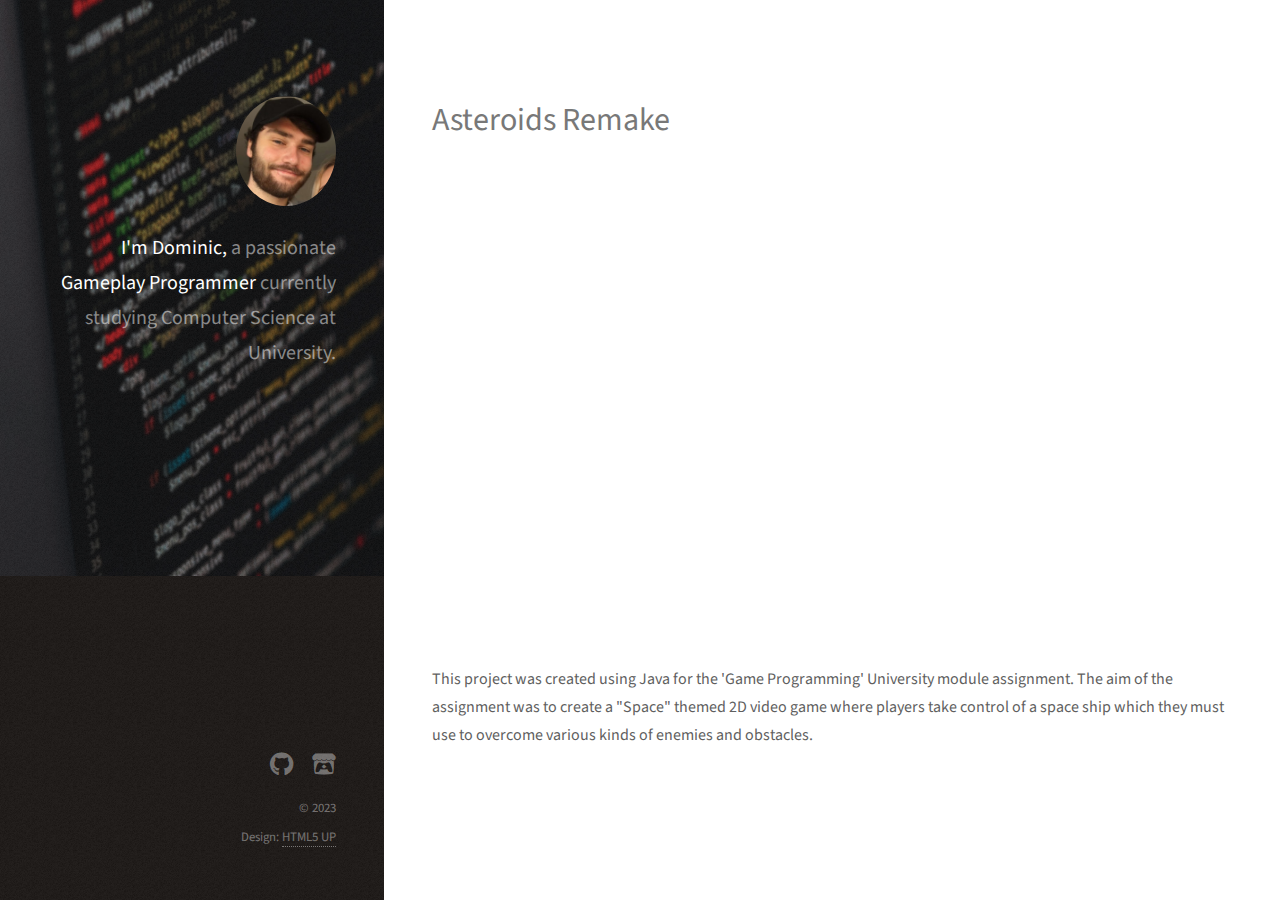
==== asteroids.html @ 87838f8a "Uploaded website to repo" ====
<!DOCTYPE HTML>
<!--
	Strata by HTML5 UP
	html5up.net | @ajlkn
	Free for personal and commercial use under the CCA 3.0 license (html5up.net/license)
-->
<html>
	<head>
		<title>Dominic Farrow Portfolio</title>
		<meta charset="utf-8" />
		<meta name="viewport" content="width=device-width, initial-scale=1, user-scalable=no" />
		<link rel="stylesheet" href="assets/css/main.css" />
	</head>
	<body class="is-preload">

		<!-- Header -->
			<header id="header">
				<div class="inner">
					<a href="index.html" class="image avatar"><img src="images/avatar.jpg" alt="" /></a>
					<h1><strong>I'm Dominic,</strong> a passionate <strong>Gameplay Programmer</strong>
					currently studying Computer Science at University.
				    </h1>
				</div>
			</header>

		<!-- Main -->
			<div id="main">

				<!-- One -->
					<section id="one">
						<header class="major">
							<h2>Asteroids Remake</h2>
						</header>
                        <iframe width="854" height="480" src="https://www.youtube.com/embed/8bOMdxIpTtk" title="Asteroids Demo Video" frameborder="0" allow="accelerometer; autoplay; clipboard-write; encrypted-media; gyroscope; picture-in-picture; web-share" allowfullscreen></iframe>
						<p> This project was created using Java for the 'Game Programming' University module assignment. The aim of the assignment was to create a "Space" themed 2D video game
                            where players take control of a space ship which they must use to overcome various kinds of enemies and obstacles.
                        </p>
					</section>
			</div>

		<!-- Footer -->
			<footer id="footer">
				<div class="inner">
					<ul class="icons">
						<li><a href="https://github.com/DomGameDev?tab=repositories" target="_blank" class="icon brands fa-github"><span class="label">Github</span></a></li>
						<li><a href="https://domthedev.itch.io/" target="_blank" class="icon brands fa-itch-io"><span class="label">Itch.io</span></a></li>
					</ul>
					<ul class="copyright">
						<li>&copy; 2023</li><li>Design: <a href="http://html5up.net">HTML5 UP</a></li>
					</ul>
				</div>
			</footer>

		<!-- Scripts -->
			<script src="assets/js/jquery.min.js"></script>
			<script src="assets/js/jquery.poptrox.min.js"></script>
			<script src="assets/js/browser.min.js"></script>
			<script src="assets/js/breakpoints.min.js"></script>
			<script src="assets/js/util.js"></script>
			<script src="assets/js/main.js"></script>

	</body>
</html>
---- assets/css/main.css ----
@import url("fontawesome-all.min.css");
@import url("https://fonts.googleapis.com/css?family=Source+Sans+Pro:400,400italic");

/*
	Strata by HTML5 UP
	html5up.net | @ajlkn
	Free for personal and commercial use under the CCA 3.0 license (html5up.net/license)
*/

html, body, div, span, applet, object,
iframe, h1, h2, h3, h4, h5, h6, p, blockquote,
pre, a, abbr, acronym, address, big, cite,
code, del, dfn, em, img, ins, kbd, q, s, samp,
small, strike, strong, sub, sup, tt, var, b,
u, i, center, dl, dt, dd, ol, ul, li, fieldset,
form, label, legend, table, caption, tbody,
tfoot, thead, tr, th, td, article, aside,
canvas, details, embed, figure, figcaption,
footer, header, hgroup, menu, nav, output, ruby,
section, summary, time, mark, audio, video {
	margin: 0;
	padding: 0;
	border: 0;
	font-size: 100%;
	font: inherit;
	vertical-align: baseline;}

article, aside, details, figcaption, figure,
footer, header, hgroup, menu, nav, section {
	display: block;}

body {
	line-height: 1;
}

ol, ul {
	list-style: none;
}

blockquote, q {
	quotes: none;
}

	blockquote:before, blockquote:after, q:before, q:after {
		content: '';
		content: none;
	}

table {
	border-collapse: collapse;
	border-spacing: 0;
}

body {
	-webkit-text-size-adjust: none;
}

mark {
	background-color: transparent;
	color: inherit;
}

input::-moz-focus-inner {
	border: 0;
	padding: 0;
}

input, select, textarea {
	-moz-appearance: none;
	-webkit-appearance: none;
	-ms-appearance: none;
	appearance: none;
}

/* Basic */

	html {
		box-sizing: border-box;
	}

	*, *:before, *:after {
		box-sizing: inherit;
	}

	body {
		background: #fff;
	}

		body.is-preload *, body.is-preload *:before, body.is-preload *:after {
			-moz-animation: none !important;
			-webkit-animation: none !important;
			-ms-animation: none !important;
			animation: none !important;
			-moz-transition: none !important;
			-webkit-transition: none !important;
			-ms-transition: none !important;
			transition: none !important;
		}

	body, input, select, textarea {
		color: #5f5f5f;
		font-family: "Source Sans Pro", Helvetica, sans-serif;
		font-size: 16pt;
		font-weight: 400;
		line-height: 1.75em;
	}

	a {
		-moz-transition: color 0.2s ease-in-out, border-color 0.2s ease-in-out;
		-webkit-transition: color 0.2s ease-in-out, border-color 0.2s ease-in-out;
		-ms-transition: color 0.2s ease-in-out, border-color 0.2s ease-in-out;
		transition: color 0.2s ease-in-out, border-color 0.2s ease-in-out;
		border-bottom: dotted 1px;
		color: #49bf9d;
		text-decoration: none;
	}

		a:hover {
			border-bottom-color: transparent;
			color: #49bf9d !important;
			text-decoration: none;
		}

	strong, b {
		color: #787878;
		font-weight: 400;
	}

	em, i {
		font-style: italic;
	}

	p {
		margin: 0 0 2em 0;
	}

	h1, h2, h3, h4, h5, h6 {
		color: #787878;
		font-weight: 400;
		line-height: 1em;
		margin: 0 0 1em 0;
	}

		h1 a, h2 a, h3 a, h4 a, h5 a, h6 a {
			color: inherit;
			text-decoration: none;
		}

	h1 {
		font-size: 2em;
		line-height: 1.5em;
	}

	h2 {
		font-size: 1.5em;
		line-height: 1.5em;
	}

	h3 {
		font-size: 1.25em;
		line-height: 1.5em;
	}

	h4 {
		font-size: 1.1em;
		line-height: 1.5em;
	}

	h5 {
		font-size: 0.9em;
		line-height: 1.5em;
	}

	h6 {
		font-size: 0.7em;
		line-height: 1.5em;
	}

	sub {
		font-size: 0.8em;
		position: relative;
		top: 0.5em;
	}

	sup {
		font-size: 0.8em;
		position: relative;
		top: -0.5em;
	}

	hr {
		border: 0;
		border-bottom: solid 2px #efefef;
		margin: 2em 0;
	}

		hr.major {
			margin: 3em 0;
		}

	blockquote {
		border-left: solid 6px #efefef;
		font-style: italic;
		margin: 0 0 2em 0;
		padding: 0.5em 0 0.5em 1.5em;
	}

	code {
		background: #f7f7f7;
		border-radius: 0.35em;
		border: solid 2px #efefef;
		font-family: "Courier New", monospace;
		font-size: 0.9em;
		margin: 0 0.25em;
		padding: 0.25em 0.65em;
	}

	pre {
		-webkit-overflow-scrolling: touch;
		font-family: "Courier New", monospace;
		font-size: 0.9em;
		margin: 0 0 2em 0;
	}

		pre code {
			display: block;
			line-height: 1.75em;
			padding: 1em 1.5em;
			overflow-x: auto;
		}

	.align-left {
		text-align: left;
	}

	.align-center {
		text-align: center;
	}

	.align-right {
		text-align: right;
	}

/* Container */

	.container {
		margin: 0 auto;
		max-width: calc(100% - 4em);
		width: 100%;
	}

		.container.xsmall {
			width: 25%;
		}

		.container.small {
			width: 50%;
		}

		.container.medium {
			width: 75%;
		}

		.container.large {
			width: 125%;
		}

		.container.xlarge {
			width: 150%;
		}

		.container.max {
			width: 100%;
		}

		@media screen and (max-width: 980px) {

			.container {
				width: 100% !important;
				max-width: 100% !important;
			}

		}

		@media screen and (max-width: 480px) {

			.container {
				max-width: calc(100% - 3em);
			}

		}

/* Row */

	.row {
		display: flex;
		flex-wrap: wrap;
		box-sizing: border-box;
		align-items: stretch;
	}

		.row > * {
			box-sizing: border-box;
		}

		.row.gtr-uniform > * > :last-child {
			margin-bottom: 0;
		}

		.row.aln-left {
			justify-content: flex-start;
		}

		.row.aln-center {
			justify-content: center;
		}

		.row.aln-right {
			justify-content: flex-end;
		}

		.row.aln-top {
			align-items: flex-start;
		}

		.row.aln-middle {
			align-items: center;
		}

		.row.aln-bottom {
			align-items: flex-end;
		}

		.row > .imp {
			order: -1;
		}

		.row > .col-1 {
			width: 8.33333%;
		}

		.row > .off-1 {
			margin-left: 8.33333%;
		}

		.row > .col-2 {
			width: 16.66667%;
		}

		.row > .off-2 {
			margin-left: 16.66667%;
		}

		.row > .col-3 {
			width: 25%;
		}

		.row > .off-3 {
			margin-left: 25%;
		}

		.row > .col-4 {
			width: 33.33333%;
		}

		.row > .off-4 {
			margin-left: 33.33333%;
		}

		.row > .col-5 {
			width: 41.66667%;
		}

		.row > .off-5 {
			margin-left: 41.66667%;
		}

		.row > .col-6 {
			width: 50%;
		}

		.row > .off-6 {
			margin-left: 50%;
		}

		.row > .col-7 {
			width: 58.33333%;
		}

		.row > .off-7 {
			margin-left: 58.33333%;
		}

		.row > .col-8 {
			width: 66.66667%;
		}

		.row > .off-8 {
			margin-left: 66.66667%;
		}

		.row > .col-9 {
			width: 75%;
		}

		.row > .off-9 {
			margin-left: 75%;
		}

		.row > .col-10 {
			width: 83.33333%;
		}

		.row > .off-10 {
			margin-left: 83.33333%;
		}

		.row > .col-11 {
			width: 91.66667%;
		}

		.row > .off-11 {
			margin-left: 91.66667%;
		}

		.row > .col-12 {
			width: 100%;
		}

		.row > .off-12 {
			margin-left: 100%;
		}

		.row.gtr-0 {
			margin-top: 0;
			margin-left: 0em;
		}

			.row.gtr-0 > * {
				padding: 0 0 0 0em;
			}

			.row.gtr-0.gtr-uniform {
				margin-top: 0em;
			}

				.row.gtr-0.gtr-uniform > * {
					padding-top: 0em;
				}

		.row.gtr-25 {
			margin-top: 0;
			margin-left: -0.625em;
		}

			.row.gtr-25 > * {
				padding: 0 0 0 0.625em;
			}

			.row.gtr-25.gtr-uniform {
				margin-top: -0.625em;
			}

				.row.gtr-25.gtr-uniform > * {
					padding-top: 0.625em;
				}

		.row.gtr-50 {
			margin-top: 0;
			margin-left: -1.25em;
		}

			.row.gtr-50 > * {
				padding: 0 0 0 1.25em;
			}

			.row.gtr-50.gtr-uniform {
				margin-top: -1.25em;
			}

				.row.gtr-50.gtr-uniform > * {
					padding-top: 1.25em;
				}

		.row {
			margin-top: 0;
			margin-left: -2.5em;
		}

			.row > * {
				padding: 0 0 0 2.5em;
			}

			.row.gtr-uniform {
				margin-top: -2.5em;
			}

				.row.gtr-uniform > * {
					padding-top: 2.5em;
				}

		.row.gtr-150 {
			margin-top: 0;
			margin-left: -3.75em;
		}

			.row.gtr-150 > * {
				padding: 0 0 0 3.75em;
			}

			.row.gtr-150.gtr-uniform {
				margin-top: -3.75em;
			}

				.row.gtr-150.gtr-uniform > * {
					padding-top: 3.75em;
				}

		.row.gtr-200 {
			margin-top: 0;
			margin-left: -5em;
		}

			.row.gtr-200 > * {
				padding: 0 0 0 5em;
			}

			.row.gtr-200.gtr-uniform {
				margin-top: -5em;
			}

				.row.gtr-200.gtr-uniform > * {
					padding-top: 5em;
				}

		@media screen and (max-width: 1800px) {

			.row {
				display: flex;
				flex-wrap: wrap;
				box-sizing: border-box;
				align-items: stretch;
			}

				.row > * {
					box-sizing: border-box;
				}

				.row.gtr-uniform > * > :last-child {
					margin-bottom: 0;
				}

				.row.aln-left {
					justify-content: flex-start;
				}

				.row.aln-center {
					justify-content: center;
				}

				.row.aln-right {
					justify-content: flex-end;
				}

				.row.aln-top {
					align-items: flex-start;
				}

				.row.aln-middle {
					align-items: center;
				}

				.row.aln-bottom {
					align-items: flex-end;
				}

				.row > .imp-xlarge {
					order: -1;
				}

				.row > .col-1-xlarge {
					width: 8.33333%;
				}

				.row > .off-1-xlarge {
					margin-left: 8.33333%;
				}

				.row > .col-2-xlarge {
					width: 16.66667%;
				}

				.row > .off-2-xlarge {
					margin-left: 16.66667%;
				}

				.row > .col-3-xlarge {
					width: 25%;
				}

				.row > .off-3-xlarge {
					margin-left: 25%;
				}

				.row > .col-4-xlarge {
					width: 33.33333%;
				}

				.row > .off-4-xlarge {
					margin-left: 33.33333%;
				}

				.row > .col-5-xlarge {
					width: 41.66667%;
				}

				.row > .off-5-xlarge {
					margin-left: 41.66667%;
				}

				.row > .col-6-xlarge {
					width: 50%;
				}

				.row > .off-6-xlarge {
					margin-left: 50%;
				}

				.row > .col-7-xlarge {
					width: 58.33333%;
				}

				.row > .off-7-xlarge {
					margin-left: 58.33333%;
				}

				.row > .col-8-xlarge {
					width: 66.66667%;
				}

				.row > .off-8-xlarge {
					margin-left: 66.66667%;
				}

				.row > .col-9-xlarge {
					width: 75%;
				}

				.row > .off-9-xlarge {
					margin-left: 75%;
				}

				.row > .col-10-xlarge {
					width: 83.33333%;
				}

				.row > .off-10-xlarge {
					margin-left: 83.33333%;
				}

				.row > .col-11-xlarge {
					width: 91.66667%;
				}

				.row > .off-11-xlarge {
					margin-left: 91.66667%;
				}

				.row > .col-12-xlarge {
					width: 100%;
				}

				.row > .off-12-xlarge {
					margin-left: 100%;
				}

				.row.gtr-0 {
					margin-top: 0;
					margin-left: 0em;
				}

					.row.gtr-0 > * {
						padding: 0 0 0 0em;
					}

					.row.gtr-0.gtr-uniform {
						margin-top: 0em;
					}

						.row.gtr-0.gtr-uniform > * {
							padding-top: 0em;
						}

				.row.gtr-25 {
					margin-top: 0;
					margin-left: -0.625em;
				}

					.row.gtr-25 > * {
						padding: 0 0 0 0.625em;
					}

					.row.gtr-25.gtr-uniform {
						margin-top: -0.625em;
					}

						.row.gtr-25.gtr-uniform > * {
							padding-top: 0.625em;
						}

				.row.gtr-50 {
					margin-top: 0;
					margin-left: -1.25em;
				}

					.row.gtr-50 > * {
						padding: 0 0 0 1.25em;
					}

					.row.gtr-50.gtr-uniform {
						margin-top: -1.25em;
					}

						.row.gtr-50.gtr-uniform > * {
							padding-top: 1.25em;
						}

				.row {
					margin-top: 0;
					margin-left: -2.5em;
				}

					.row > * {
						padding: 0 0 0 2.5em;
					}

					.row.gtr-uniform {
						margin-top: -2.5em;
					}

						.row.gtr-uniform > * {
							padding-top: 2.5em;
						}

				.row.gtr-150 {
					margin-top: 0;
					margin-left: -3.75em;
				}

					.row.gtr-150 > * {
						padding: 0 0 0 3.75em;
					}

					.row.gtr-150.gtr-uniform {
						margin-top: -3.75em;
					}

						.row.gtr-150.gtr-uniform > * {
							padding-top: 3.75em;
						}

				.row.gtr-200 {
					margin-top: 0;
					margin-left: -5em;
				}

					.row.gtr-200 > * {
						padding: 0 0 0 5em;
					}

					.row.gtr-200.gtr-uniform {
						margin-top: -5em;
					}

						.row.gtr-200.gtr-uniform > * {
							padding-top: 5em;
						}

		}

		@media screen and (max-width: 1280px) {

			.row {
				display: flex;
				flex-wrap: wrap;
				box-sizing: border-box;
				align-items: stretch;
			}

				.row > * {
					box-sizing: border-box;
				}

				.row.gtr-uniform > * > :last-child {
					margin-bottom: 0;
				}

				.row.aln-left {
					justify-content: flex-start;
				}

				.row.aln-center {
					justify-content: center;
				}

				.row.aln-right {
					justify-content: flex-end;
				}

				.row.aln-top {
					align-items: flex-start;
				}

				.row.aln-middle {
					align-items: center;
				}

				.row.aln-bottom {
					align-items: flex-end;
				}

				.row > .imp-large {
					order: -1;
				}

				.row > .col-1-large {
					width: 8.33333%;
				}

				.row > .off-1-large {
					margin-left: 8.33333%;
				}

				.row > .col-2-large {
					width: 16.66667%;
				}

				.row > .off-2-large {
					margin-left: 16.66667%;
				}

				.row > .col-3-large {
					width: 25%;
				}

				.row > .off-3-large {
					margin-left: 25%;
				}

				.row > .col-4-large {
					width: 33.33333%;
				}

				.row > .off-4-large {
					margin-left: 33.33333%;
				}

				.row > .col-5-large {
					width: 41.66667%;
				}

				.row > .off-5-large {
					margin-left: 41.66667%;
				}

				.row > .col-6-large {
					width: 50%;
				}

				.row > .off-6-large {
					margin-left: 50%;
				}

				.row > .col-7-large {
					width: 58.33333%;
				}

				.row > .off-7-large {
					margin-left: 58.33333%;
				}

				.row > .col-8-large {
					width: 66.66667%;
				}

				.row > .off-8-large {
					margin-left: 66.66667%;
				}

				.row > .col-9-large {
					width: 75%;
				}

				.row > .off-9-large {
					margin-left: 75%;
				}

				.row > .col-10-large {
					width: 83.33333%;
				}

				.row > .off-10-large {
					margin-left: 83.33333%;
				}

				.row > .col-11-large {
					width: 91.66667%;
				}

				.row > .off-11-large {
					margin-left: 91.66667%;
				}

				.row > .col-12-large {
					width: 100%;
				}

				.row > .off-12-large {
					margin-left: 100%;
				}

				.row.gtr-0 {
					margin-top: 0;
					margin-left: 0em;
				}

					.row.gtr-0 > * {
						padding: 0 0 0 0em;
					}

					.row.gtr-0.gtr-uniform {
						margin-top: 0em;
					}

						.row.gtr-0.gtr-uniform > * {
							padding-top: 0em;
						}

				.row.gtr-25 {
					margin-top: 0;
					margin-left: -0.5em;
				}

					.row.gtr-25 > * {
						padding: 0 0 0 0.5em;
					}

					.row.gtr-25.gtr-uniform {
						margin-top: -0.5em;
					}

						.row.gtr-25.gtr-uniform > * {
							padding-top: 0.5em;
						}

				.row.gtr-50 {
					margin-top: 0;
					margin-left: -1em;
				}

					.row.gtr-50 > * {
						padding: 0 0 0 1em;
					}

					.row.gtr-50.gtr-uniform {
						margin-top: -1em;
					}

						.row.gtr-50.gtr-uniform > * {
							padding-top: 1em;
						}

				.row {
					margin-top: 0;
					margin-left: -2em;
				}

					.row > * {
						padding: 0 0 0 2em;
					}

					.row.gtr-uniform {
						margin-top: -2em;
					}

						.row.gtr-uniform > * {
							padding-top: 2em;
						}

				.row.gtr-150 {
					margin-top: 0;
					margin-left: -3em;
				}

					.row.gtr-150 > * {
						padding: 0 0 0 3em;
					}

					.row.gtr-150.gtr-uniform {
						margin-top: -3em;
					}

						.row.gtr-150.gtr-uniform > * {
							padding-top: 3em;
						}

				.row.gtr-200 {
					margin-top: 0;
					margin-left: -4em;
				}

					.row.gtr-200 > * {
						padding: 0 0 0 4em;
					}

					.row.gtr-200.gtr-uniform {
						margin-top: -4em;
					}

						.row.gtr-200.gtr-uniform > * {
							padding-top: 4em;
						}

		}

		@media screen and (max-width: 980px) {

			.row {
				display: flex;
				flex-wrap: wrap;
				box-sizing: border-box;
				align-items: stretch;
			}

				.row > * {
					box-sizing: border-box;
				}

				.row.gtr-uniform > * > :last-child {
					margin-bottom: 0;
				}

				.row.aln-left {
					justify-content: flex-start;
				}

				.row.aln-center {
					justify-content: center;
				}

				.row.aln-right {
					justify-content: flex-end;
				}

				.row.aln-top {
					align-items: flex-start;
				}

				.row.aln-middle {
					align-items: center;
				}

				.row.aln-bottom {
					align-items: flex-end;
				}

				.row > .imp-medium {
					order: -1;
				}

				.row > .col-1-medium {
					width: 8.33333%;
				}

				.row > .off-1-medium {
					margin-left: 8.33333%;
				}

				.row > .col-2-medium {
					width: 16.66667%;
				}

				.row > .off-2-medium {
					margin-left: 16.66667%;
				}

				.row > .col-3-medium {
					width: 25%;
				}

				.row > .off-3-medium {
					margin-left: 25%;
				}

				.row > .col-4-medium {
					width: 33.33333%;
				}

				.row > .off-4-medium {
					margin-left: 33.33333%;
				}

				.row > .col-5-medium {
					width: 41.66667%;
				}

				.row > .off-5-medium {
					margin-left: 41.66667%;
				}

				.row > .col-6-medium {
					width: 50%;
				}

				.row > .off-6-medium {
					margin-left: 50%;
				}

				.row > .col-7-medium {
					width: 58.33333%;
				}

				.row > .off-7-medium {
					margin-left: 58.33333%;
				}

				.row > .col-8-medium {
					width: 66.66667%;
				}

				.row > .off-8-medium {
					margin-left: 66.66667%;
				}

				.row > .col-9-medium {
					width: 75%;
				}

				.row > .off-9-medium {
					margin-left: 75%;
				}

				.row > .col-10-medium {
					width: 83.33333%;
				}

				.row > .off-10-medium {
					margin-left: 83.33333%;
				}

				.row > .col-11-medium {
					width: 91.66667%;
				}

				.row > .off-11-medium {
					margin-left: 91.66667%;
				}

				.row > .col-12-medium {
					width: 100%;
				}

				.row > .off-12-medium {
					margin-left: 100%;
				}

				.row.gtr-0 {
					margin-top: 0;
					margin-left: 0em;
				}

					.row.gtr-0 > * {
						padding: 0 0 0 0em;
					}

					.row.gtr-0.gtr-uniform {
						margin-top: 0em;
					}

						.row.gtr-0.gtr-uniform > * {
							padding-top: 0em;
						}

				.row.gtr-25 {
					margin-top: 0;
					margin-left: -0.5em;
				}

					.row.gtr-25 > * {
						padding: 0 0 0 0.5em;
					}

					.row.gtr-25.gtr-uniform {
						margin-top: -0.5em;
					}

						.row.gtr-25.gtr-uniform > * {
							padding-top: 0.5em;
						}

				.row.gtr-50 {
					margin-top: 0;
					margin-left: -1em;
				}

					.row.gtr-50 > * {
						padding: 0 0 0 1em;
					}

					.row.gtr-50.gtr-uniform {
						margin-top: -1em;
					}

						.row.gtr-50.gtr-uniform > * {
							padding-top: 1em;
						}

				.row {
					margin-top: 0;
					margin-left: -2em;
				}

					.row > * {
						padding: 0 0 0 2em;
					}

					.row.gtr-uniform {
						margin-top: -2em;
					}

						.row.gtr-uniform > * {
							padding-top: 2em;
						}

				.row.gtr-150 {
					margin-top: 0;
					margin-left: -3em;
				}

					.row.gtr-150 > * {
						padding: 0 0 0 3em;
					}

					.row.gtr-150.gtr-uniform {
						margin-top: -3em;
					}

						.row.gtr-150.gtr-uniform > * {
							padding-top: 3em;
						}

				.row.gtr-200 {
					margin-top: 0;
					margin-left: -4em;
				}

					.row.gtr-200 > * {
						padding: 0 0 0 4em;
					}

					.row.gtr-200.gtr-uniform {
						margin-top: -4em;
					}

						.row.gtr-200.gtr-uniform > * {
							padding-top: 4em;
						}

		}

		@media screen and (max-width: 736px) {

			.row {
				display: flex;
				flex-wrap: wrap;
				box-sizing: border-box;
				align-items: stretch;
			}

				.row > * {
					box-sizing: border-box;
				}

				.row.gtr-uniform > * > :last-child {
					margin-bottom: 0;
				}

				.row.aln-left {
					justify-content: flex-start;
				}

				.row.aln-center {
					justify-content: center;
				}

				.row.aln-right {
					justify-content: flex-end;
				}

				.row.aln-top {
					align-items: flex-start;
				}

				.row.aln-middle {
					align-items: center;
				}

				.row.aln-bottom {
					align-items: flex-end;
				}

				.row > .imp-small {
					order: -1;
				}

				.row > .col-1-small {
					width: 8.33333%;
				}

				.row > .off-1-small {
					margin-left: 8.33333%;
				}

				.row > .col-2-small {
					width: 16.66667%;
				}

				.row > .off-2-small {
					margin-left: 16.66667%;
				}

				.row > .col-3-small {
					width: 25%;
				}

				.row > .off-3-small {
					margin-left: 25%;
				}

				.row > .col-4-small {
					width: 33.33333%;
				}

				.row > .off-4-small {
					margin-left: 33.33333%;
				}

				.row > .col-5-small {
					width: 41.66667%;
				}

				.row > .off-5-small {
					margin-left: 41.66667%;
				}

				.row > .col-6-small {
					width: 50%;
				}

				.row > .off-6-small {
					margin-left: 50%;
				}

				.row > .col-7-small {
					width: 58.33333%;
				}

				.row > .off-7-small {
					margin-left: 58.33333%;
				}

				.row > .col-8-small {
					width: 66.66667%;
				}

				.row > .off-8-small {
					margin-left: 66.66667%;
				}

				.row > .col-9-small {
					width: 75%;
				}

				.row > .off-9-small {
					margin-left: 75%;
				}

				.row > .col-10-small {
					width: 83.33333%;
				}

				.row > .off-10-small {
					margin-left: 83.33333%;
				}

				.row > .col-11-small {
					width: 91.66667%;
				}

				.row > .off-11-small {
					margin-left: 91.66667%;
				}

				.row > .col-12-small {
					width: 100%;
				}

				.row > .off-12-small {
					margin-left: 100%;
				}

				.row.gtr-0 {
					margin-top: 0;
					margin-left: 0em;
				}

					.row.gtr-0 > * {
						padding: 0 0 0 0em;
					}

					.row.gtr-0.gtr-uniform {
						margin-top: 0em;
					}

						.row.gtr-0.gtr-uniform > * {
							padding-top: 0em;
						}

				.row.gtr-25 {
					margin-top: 0;
					margin-left: -0.375em;
				}

					.row.gtr-25 > * {
						padding: 0 0 0 0.375em;
					}

					.row.gtr-25.gtr-uniform {
						margin-top: -0.375em;
					}

						.row.gtr-25.gtr-uniform > * {
							padding-top: 0.375em;
						}

				.row.gtr-50 {
					margin-top: 0;
					margin-left: -0.75em;
				}

					.row.gtr-50 > * {
						padding: 0 0 0 0.75em;
					}

					.row.gtr-50.gtr-uniform {
						margin-top: -0.75em;
					}

						.row.gtr-50.gtr-uniform > * {
							padding-top: 0.75em;
						}

				.row {
					margin-top: 0;
					margin-left: -1.5em;
				}

					.row > * {
						padding: 0 0 0 1.5em;
					}

					.row.gtr-uniform {
						margin-top: -1.5em;
					}

						.row.gtr-uniform > * {
							padding-top: 1.5em;
						}

				.row.gtr-150 {
					margin-top: 0;
					margin-left: -2.25em;
				}

					.row.gtr-150 > * {
						padding: 0 0 0 2.25em;
					}

					.row.gtr-150.gtr-uniform {
						margin-top: -2.25em;
					}

						.row.gtr-150.gtr-uniform > * {
							padding-top: 2.25em;
						}

				.row.gtr-200 {
					margin-top: 0;
					margin-left: -3em;
				}

					.row.gtr-200 > * {
						padding: 0 0 0 3em;
					}

					.row.gtr-200.gtr-uniform {
						margin-top: -3em;
					}

						.row.gtr-200.gtr-uniform > * {
							padding-top: 3em;
						}

		}

		@media screen and (max-width: 480px) {

			.row {
				display: flex;
				flex-wrap: wrap;
				box-sizing: border-box;
				align-items: stretch;
			}

				.row > * {
					box-sizing: border-box;
				}

				.row.gtr-uniform > * > :last-child {
					margin-bottom: 0;
				}

				.row.aln-left {
					justify-content: flex-start;
				}

				.row.aln-center {
					justify-content: center;
				}

				.row.aln-right {
					justify-content: flex-end;
				}

				.row.aln-top {
					align-items: flex-start;
				}

				.row.aln-middle {
					align-items: center;
				}

				.row.aln-bottom {
					align-items: flex-end;
				}

				.row > .imp-xsmall {
					order: -1;
				}

				.row > .col-1-xsmall {
					width: 8.33333%;
				}

				.row > .off-1-xsmall {
					margin-left: 8.33333%;
				}

				.row > .col-2-xsmall {
					width: 16.66667%;
				}

				.row > .off-2-xsmall {
					margin-left: 16.66667%;
				}

				.row > .col-3-xsmall {
					width: 25%;
				}

				.row > .off-3-xsmall {
					margin-left: 25%;
				}

				.row > .col-4-xsmall {
					width: 33.33333%;
				}

				.row > .off-4-xsmall {
					margin-left: 33.33333%;
				}

				.row > .col-5-xsmall {
					width: 41.66667%;
				}

				.row > .off-5-xsmall {
					margin-left: 41.66667%;
				}

				.row > .col-6-xsmall {
					width: 50%;
				}

				.row > .off-6-xsmall {
					margin-left: 50%;
				}

				.row > .col-7-xsmall {
					width: 58.33333%;
				}

				.row > .off-7-xsmall {
					margin-left: 58.33333%;
				}

				.row > .col-8-xsmall {
					width: 66.66667%;
				}

				.row > .off-8-xsmall {
					margin-left: 66.66667%;
				}

				.row > .col-9-xsmall {
					width: 75%;
				}

				.row > .off-9-xsmall {
					margin-left: 75%;
				}

				.row > .col-10-xsmall {
					width: 83.33333%;
				}

				.row > .off-10-xsmall {
					margin-left: 83.33333%;
				}

				.row > .col-11-xsmall {
					width: 91.66667%;
				}

				.row > .off-11-xsmall {
					margin-left: 91.66667%;
				}

				.row > .col-12-xsmall {
					width: 100%;
				}

				.row > .off-12-xsmall {
					margin-left: 100%;
				}

				.row.gtr-0 {
					margin-top: 0;
					margin-left: 0em;
				}

					.row.gtr-0 > * {
						padding: 0 0 0 0em;
					}

					.row.gtr-0.gtr-uniform {
						margin-top: 0em;
					}

						.row.gtr-0.gtr-uniform > * {
							padding-top: 0em;
						}

				.row.gtr-25 {
					margin-top: 0;
					margin-left: -0.375em;
				}

					.row.gtr-25 > * {
						padding: 0 0 0 0.375em;
					}

					.row.gtr-25.gtr-uniform {
						margin-top: -0.375em;
					}

						.row.gtr-25.gtr-uniform > * {
							padding-top: 0.375em;
						}

				.row.gtr-50 {
					margin-top: 0;
					margin-left: -0.75em;
				}

					.row.gtr-50 > * {
						padding: 0 0 0 0.75em;
					}

					.row.gtr-50.gtr-uniform {
						margin-top: -0.75em;
					}

						.row.gtr-50.gtr-uniform > * {
							padding-top: 0.75em;
						}

				.row {
					margin-top: 0;
					margin-left: -1.5em;
				}

					.row > * {
						padding: 0 0 0 1.5em;
					}

					.row.gtr-uniform {
						margin-top: -1.5em;
					}

						.row.gtr-uniform > * {
							padding-top: 1.5em;
						}

				.row.gtr-150 {
					margin-top: 0;
					margin-left: -2.25em;
				}

					.row.gtr-150 > * {
						padding: 0 0 0 2.25em;
					}

					.row.gtr-150.gtr-uniform {
						margin-top: -2.25em;
					}

						.row.gtr-150.gtr-uniform > * {
							padding-top: 2.25em;
						}

				.row.gtr-200 {
					margin-top: 0;
					margin-left: -3em;
				}

					.row.gtr-200 > * {
						padding: 0 0 0 3em;
					}

					.row.gtr-200.gtr-uniform {
						margin-top: -3em;
					}

						.row.gtr-200.gtr-uniform > * {
							padding-top: 3em;
						}

		}

/* Section/Article */

	section.special, article.special {
		text-align: center;
	}

	header p {
		color: #b2b2b2;
		position: relative;
		margin: 0 0 1.5em 0;
	}

	header h2 + p {
		font-size: 1.25em;
		margin-top: -1em;
		line-height: 1.5em;
	}

	header h3 + p {
		font-size: 1.1em;
		margin-top: -0.8em;
		line-height: 1.5em;
	}

	header h4 + p,
	header h5 + p,
	header h6 + p {
		font-size: 0.9em;
		margin-top: -0.6em;
		line-height: 1.5em;
	}

	header.major h2 {
		font-size: 2em;
	}

/* Form */

	form {
		margin: 0 0 2em 0;
	}

	label {
		color: #787878;
		display: block;
		font-size: 0.9em;
		font-weight: 400;
		margin: 0 0 1em 0;
	}

	input[type="text"],
	input[type="password"],
	input[type="email"],
	select,
	textarea {
		-moz-appearance: none;
		-webkit-appearance: none;
		-ms-appearance: none;
		appearance: none;
		background: #f7f7f7;
		border-radius: 0.35em;
		border: solid 2px transparent;
		color: inherit;
		display: block;
		outline: 0;
		padding: 0 0.75em;
		text-decoration: none;
		width: 100%;
	}

		input[type="text"]:invalid,
		input[type="password"]:invalid,
		input[type="email"]:invalid,
		select:invalid,
		textarea:invalid {
			box-shadow: none;
		}

		input[type="text"]:focus,
		input[type="password"]:focus,
		input[type="email"]:focus,
		select:focus,
		textarea:focus {
			border-color: #49bf9d;
		}

	select {
		background-image: url("data:image/svg+xml;charset=utf8,%3Csvg xmlns='http://www.w3.org/2000/svg' width='40' height='40' preserveAspectRatio='none' viewBox='0 0 40 40'%3E%3Cpath d='M9.4,12.3l10.4,10.4l10.4-10.4c0.2-0.2,0.5-0.4,0.9-0.4c0.3,0,0.6,0.1,0.9,0.4l3.3,3.3c0.2,0.2,0.4,0.5,0.4,0.9 c0,0.4-0.1,0.6-0.4,0.9L20.7,31.9c-0.2,0.2-0.5,0.4-0.9,0.4c-0.3,0-0.6-0.1-0.9-0.4L4.3,17.3c-0.2-0.2-0.4-0.5-0.4-0.9 c0-0.4,0.1-0.6,0.4-0.9l3.3-3.3c0.2-0.2,0.5-0.4,0.9-0.4S9.1,12.1,9.4,12.3z' fill='%23dfdfdf' /%3E%3C/svg%3E");
		background-size: 1.25rem;
		background-repeat: no-repeat;
		background-position: calc(100% - 1rem) center;
		height: 2.75em;
		padding-right: 2.75em;
		text-overflow: ellipsis;
	}

		select option {
			color: #787878;
			background: #fff;
		}

		select:focus::-ms-value {
			background-color: transparent;
		}

		select::-ms-expand {
			display: none;
		}

	input[type="text"],
	input[type="password"],
	input[type="email"],
	select {
		height: 2.75em;
	}

	textarea {
		padding: 0.75em;
	}

	input[type="checkbox"],
	input[type="radio"] {
		-moz-appearance: none;
		-webkit-appearance: none;
		-ms-appearance: none;
		appearance: none;
		display: block;
		float: left;
		margin-right: -2em;
		opacity: 0;
		width: 1em;
		z-index: -1;
	}

		input[type="checkbox"] + label,
		input[type="radio"] + label {
			text-decoration: none;
			color: #a2a2a2;
			cursor: pointer;
			display: inline-block;
			font-size: 1em;
			font-weight: 400;
			padding-left: 2.4em;
			padding-right: 0.75em;
			position: relative;
		}

			input[type="checkbox"] + label:before,
			input[type="radio"] + label:before {
				-moz-osx-font-smoothing: grayscale;
				-webkit-font-smoothing: antialiased;
				display: inline-block;
				font-style: normal;
				font-variant: normal;
				text-rendering: auto;
				line-height: 1;
				text-transform: none !important;
				font-family: 'Font Awesome 5 Free';
				font-weight: 900;
			}

			input[type="checkbox"] + label:before,
			input[type="radio"] + label:before {
				background: #f7f7f7;
				border-radius: 0.35em;
				border: solid 2px transparent;
				content: '';
				display: inline-block;
				font-size: 0.8em;
				height: 2.0625em;
				left: 0;
				line-height: 1.85625em;
				position: absolute;
				text-align: center;
				top: 0;
				width: 2.0625em;
			}

		input[type="checkbox"]:checked + label:before,
		input[type="radio"]:checked + label:before {
			background: #787878;
			border-color: #787878;
			color: #fff;
			content: '\f00c';
		}

		input[type="checkbox"]:focus + label:before,
		input[type="radio"]:focus + label:before {
			border-color: #49bf9d;
		}

	input[type="checkbox"] + label:before {
		border-radius: 0.35em;
	}

	input[type="radio"] + label:before {
		border-radius: 100%;
	}

	::-webkit-input-placeholder {
		color: #b2b2b2 !important;
		opacity: 1.0;
	}

	:-moz-placeholder {
		color: #b2b2b2 !important;
		opacity: 1.0;
	}

	::-moz-placeholder {
		color: #b2b2b2 !important;
		opacity: 1.0;
	}

	:-ms-input-placeholder {
		color: #b2b2b2 !important;
		opacity: 1.0;
	}

/* Box */

	.box {
		border-radius: 0.35em;
		border: solid 2px #efefef;
		margin-bottom: 2em;
		padding: 1.5em;
	}

		.box > :last-child,
		.box > :last-child > :last-child,
		.box > :last-child > :last-child > :last-child {
			margin-bottom: 0;
		}

		.box.alt {
			border: 0;
			border-radius: 0;
			padding: 0;
		}

/* Icon */

	.icon {
		text-decoration: none;
		border-bottom: none;
		position: relative;
	}

		.icon:before {
			-moz-osx-font-smoothing: grayscale;
			-webkit-font-smoothing: antialiased;
			display: inline-block;
			font-style: normal;
			font-variant: normal;
			text-rendering: auto;
			line-height: 1;
			text-transform: none !important;
			font-family: 'Font Awesome 5 Free';
			font-weight: 400;
		}

		.icon > .label {
			display: none;
		}

		.icon:before {
			line-height: inherit;
		}

		.icon.solid:before {
			font-weight: 900;
		}

		.icon.brands:before {
			font-family: 'Font Awesome 5 Brands';
		}

/* Image */

	.image {
		border-radius: 0.35em;
		border: 0;
		display: inline-block;
		position: relative;
	}

		.image:before {
			-moz-transition: opacity 0.2s ease-in-out;
			-webkit-transition: opacity 0.2s ease-in-out;
			-ms-transition: opacity 0.2s ease-in-out;
			transition: opacity 0.2s ease-in-out;
			background: url("images/overlay.png");
			border-radius: 0.35em;
			content: '';
			display: block;
			height: 100%;
			left: 0;
			opacity: 0.2;
			position: absolute;
			top: 0;
			width: 100%;
		}

		.image.thumb {
			text-align: center;
		}

			.image.thumb:after {
				-moz-transition: opacity 0.2s ease-in-out;
				-webkit-transition: opacity 0.2s ease-in-out;
				-ms-transition: opacity 0.2s ease-in-out;
				transition: opacity 0.2s ease-in-out;
				border-radius: 0.35em;
				border: solid 3px rgba(255, 255, 255, 0.5);
				color: #fff;
				content: 'View';
				display: inline-block;
				font-size: 0.8em;
				font-weight: 400;
				left: 50%;
				line-height: 2.25em;
				margin: -1.25em 0 0 -3em;
				opacity: 0;
				padding: 0 1.5em;
				position: absolute;
				text-align: center;
				text-decoration: none;
				top: 50%;
				white-space: nowrap;
			}

			.image.thumb:hover:after {
				opacity: 1.0;
			}

			.image.thumb:hover:before {
				background: url("images/overlay.png"), url("images/overlay.png");
				opacity: 1.0;
			}

		.image img {
			border-radius: 0.35em;
			display: block;
		}

		.image.left {
			float: left;
			margin: 0 1.5em 1em 0;
			top: 0.25em;
		}

		.image.right {
			float: right;
			margin: 0 0 1em 1.5em;
			top: 0.25em;
		}

		.image.left, .image.right {
			max-width: 40%;
		}

			.image.left img, .image.right img {
				width: 100%;
			}

		.image.fit {
			display: block;
			margin: 0 0 2em 0;
			width: 100%;
		}

			.image.fit img {
				width: 100%;
			}

		.image.avatar {
			border-radius: 100%;
		}

			.image.avatar:before {
				display: none;
			}

			.image.avatar img {
				border-radius: 100%;
				width: 100%;
			}

/* List */

	ol {
		list-style: decimal;
		margin: 0 0 2em 0;
		padding-left: 1.25em;
	}

		ol li {
			padding-left: 0.25em;
		}

	ul {
		list-style: disc;
		margin: 0 0 2em 0;
		padding-left: 1em;
	}

		ul li {
			padding-left: 0.5em;
		}

		ul.alt {
			list-style: none;
			padding-left: 0;
		}

			ul.alt li {
				border-top: solid 2px #efefef;
				padding: 0.5em 0;
			}

				ul.alt li:first-child {
					border-top: 0;
					padding-top: 0;
				}

	dl {
		margin: 0 0 2em 0;
	}

/* Icons */

	ul.icons {
		cursor: default;
		list-style: none;
		padding-left: 0;
	}

		ul.icons li {
			display: inline-block;
			padding: 0 1em 0 0;
		}

			ul.icons li:last-child {
				padding-right: 0;
			}

			ul.icons li .icon:before {
				font-size: 1.5em;
			}

/* Labeled Icons */

	ul.labeled-icons {
		list-style: none;
		padding: 0;
	}

		ul.labeled-icons li {
			line-height: 1.75em;
			margin: 1.5em 0 0 0;
			padding-left: 2.25em;
			position: relative;
		}

			ul.labeled-icons li:first-child {
				margin-top: 0;
			}

			ul.labeled-icons li a {
				color: inherit;
			}

			ul.labeled-icons li h3 {
				color: #b2b2b2;
				left: 0;
				position: absolute;
				text-align: center;
				top: 0;
				width: 1em;
			}

/* Actions */

	ul.actions {
		display: -moz-flex;
		display: -webkit-flex;
		display: -ms-flex;
		display: flex;
		cursor: default;
		list-style: none;
		margin-left: -1em;
		padding-left: 0;
	}

		ul.actions li {
			padding: 0 0 0 1em;
			vertical-align: middle;
		}

		ul.actions.special {
			-moz-justify-content: center;
			-webkit-justify-content: center;
			-ms-justify-content: center;
			justify-content: center;
			width: 100%;
			margin-left: 0;
		}

			ul.actions.special li:first-child {
				padding-left: 0;
			}

		ul.actions.stacked {
			-moz-flex-direction: column;
			-webkit-flex-direction: column;
			-ms-flex-direction: column;
			flex-direction: column;
			margin-left: 0;
		}

			ul.actions.stacked li {
				padding: 1.3em 0 0 0;
			}

				ul.actions.stacked li:first-child {
					padding-top: 0;
				}

		ul.actions.fit {
			width: calc(100% + 1em);
		}

			ul.actions.fit li {
				-moz-flex-grow: 1;
				-webkit-flex-grow: 1;
				-ms-flex-grow: 1;
				flex-grow: 1;
				-moz-flex-shrink: 1;
				-webkit-flex-shrink: 1;
				-ms-flex-shrink: 1;
				flex-shrink: 1;
				width: 100%;
			}

				ul.actions.fit li > * {
					width: 100%;
				}

			ul.actions.fit.stacked {
				width: 100%;
			}

		@media screen and (max-width: 480px) {

			ul.actions:not(.fixed) {
				-moz-flex-direction: column;
				-webkit-flex-direction: column;
				-ms-flex-direction: column;
				flex-direction: column;
				margin-left: 0;
				width: 100% !important;
			}

				ul.actions:not(.fixed) li {
					-moz-flex-grow: 1;
					-webkit-flex-grow: 1;
					-ms-flex-grow: 1;
					flex-grow: 1;
					-moz-flex-shrink: 1;
					-webkit-flex-shrink: 1;
					-ms-flex-shrink: 1;
					flex-shrink: 1;
					padding: 1em 0 0 0;
					text-align: center;
					width: 100%;
				}

					ul.actions:not(.fixed) li > * {
						width: 100%;
					}

					ul.actions:not(.fixed) li:first-child {
						padding-top: 0;
					}

					ul.actions:not(.fixed) li input[type="submit"],
					ul.actions:not(.fixed) li input[type="reset"],
					ul.actions:not(.fixed) li input[type="button"],
					ul.actions:not(.fixed) li button,
					ul.actions:not(.fixed) li .button {
						width: 100%;
					}

						ul.actions:not(.fixed) li input[type="submit"].icon:before,
						ul.actions:not(.fixed) li input[type="reset"].icon:before,
						ul.actions:not(.fixed) li input[type="button"].icon:before,
						ul.actions:not(.fixed) li button.icon:before,
						ul.actions:not(.fixed) li .button.icon:before {
							margin-left: -0.5em;
						}

		}

/* Table */

	.table-wrapper {
		-webkit-overflow-scrolling: touch;
		overflow-x: auto;
	}

	table {
		margin: 0 0 2em 0;
		width: 100%;
	}

		table tbody tr {
			border: solid 1px #efefef;
			border-left: 0;
			border-right: 0;
		}

			table tbody tr:nth-child(2n + 1) {
				background-color: #f7f7f7;
			}

		table td {
			padding: 0.75em 0.75em;
		}

		table th {
			color: #787878;
			font-size: 0.9em;
			font-weight: 400;
			padding: 0 0.75em 0.75em 0.75em;
			text-align: left;
		}

		table thead {
			border-bottom: solid 2px #efefef;
		}

		table tfoot {
			border-top: solid 2px #efefef;
		}

		table.alt {
			border-collapse: separate;
		}

			table.alt tbody tr td {
				border: solid 2px #efefef;
				border-left-width: 0;
				border-top-width: 0;
			}

				table.alt tbody tr td:first-child {
					border-left-width: 2px;
				}

			table.alt tbody tr:first-child td {
				border-top-width: 2px;
			}

			table.alt thead {
				border-bottom: 0;
			}

			table.alt tfoot {
				border-top: 0;
			}

/* Button */

	input[type="submit"],
	input[type="reset"],
	input[type="button"],
	.button {
		-moz-appearance: none;
		-webkit-appearance: none;
		-ms-appearance: none;
		appearance: none;
		-moz-transition: background-color 0.2s ease-in-out, color 0.2s ease-in-out, border-color 0.2s ease-in-out;
		-webkit-transition: background-color 0.2s ease-in-out, color 0.2s ease-in-out, border-color 0.2s ease-in-out;
		-ms-transition: background-color 0.2s ease-in-out, color 0.2s ease-in-out, border-color 0.2s ease-in-out;
		transition: background-color 0.2s ease-in-out, color 0.2s ease-in-out, border-color 0.2s ease-in-out;
		background-color: transparent;
		border-radius: 0.35em;
		border: solid 3px #efefef;
		color: #787878 !important;
		cursor: pointer;
		display: inline-block;
		font-weight: 400;
		height: 3.15em;
		height: calc(2.75em + 6px);
		line-height: 2.75em;
		min-width: 10em;
		padding: 0 1.5em;
		text-align: center;
		text-decoration: none;
		white-space: nowrap;
	}

		input[type="submit"]:hover,
		input[type="reset"]:hover,
		input[type="button"]:hover,
		.button:hover {
			border-color: #49bf9d;
			color: #49bf9d !important;
		}

		input[type="submit"]:active,
		input[type="reset"]:active,
		input[type="button"]:active,
		.button:active {
			background-color: rgba(73, 191, 157, 0.1);
			border-color: #49bf9d;
			color: #49bf9d !important;
		}

		input[type="submit"].icon,
		input[type="reset"].icon,
		input[type="button"].icon,
		.button.icon {
			padding-left: 1.35em;
		}

			input[type="submit"].icon:before,
			input[type="reset"].icon:before,
			input[type="button"].icon:before,
			.button.icon:before {
				margin-right: 0.5em;
			}

		input[type="submit"].fit,
		input[type="reset"].fit,
		input[type="button"].fit,
		.button.fit {
			min-width: 0;
			width: 100%;
		}

		input[type="submit"].small,
		input[type="reset"].small,
		input[type="button"].small,
		.button.small {
			font-size: 0.8em;
		}

		input[type="submit"].large,
		input[type="reset"].large,
		input[type="button"].large,
		.button.large {
			font-size: 1.35em;
		}

		input[type="submit"].primary,
		input[type="reset"].primary,
		input[type="button"].primary,
		.button.primary {
			background-color: #49bf9d;
			border-color: #49bf9d;
			color: #ffffff !important;
		}

			input[type="submit"].primary:hover,
			input[type="reset"].primary:hover,
			input[type="button"].primary:hover,
			.button.primary:hover {
				background-color: #5cc6a7;
				border-color: #5cc6a7;
			}

			input[type="submit"].primary:active,
			input[type="reset"].primary:active,
			input[type="button"].primary:active,
			.button.primary:active {
				background-color: #3eb08f;
				border-color: #3eb08f;
			}

		input[type="submit"].disabled, input[type="submit"]:disabled,
		input[type="reset"].disabled,
		input[type="reset"]:disabled,
		input[type="button"].disabled,
		input[type="button"]:disabled,
		.button.disabled,
		.button:disabled {
			background-color: #e7e7e7 !important;
			border-color: #e7e7e7 !important;
			color: #b2b2b2 !important;
			cursor: default;
		}

/* Work Item */

	.work-item {
		margin: 0 0 2em 0;
	}

		.work-item .image {
			margin: 0 0 1.5em 0;
		}

		.work-item h3 {
			font-size: 1em;
			margin: 0 0 0.5em 0;
		}

		.work-item p {
			font-size: 0.8em;
			line-height: 1.5em;
			margin: 0;
		}

/* Header */

	#header {
		display: -moz-flex;
		display: -webkit-flex;
		display: -ms-flex;
		display: flex;
		-moz-flex-direction: column;
		-webkit-flex-direction: column;
		-ms-flex-direction: column;
		flex-direction: column;
		-moz-align-items: -moz-flex-end;
		-webkit-align-items: -webkit-flex-end;
		-ms-align-items: -ms-flex-end;
		align-items: flex-end;
		-moz-justify-content: space-between;
		-webkit-justify-content: space-between;
		-ms-justify-content: space-between;
		justify-content: space-between;
		background-color: #1f1815;
		background-attachment: scroll,								scroll;
		background-image: url("images/overlay.png"), url("../../images/bg.jpg");
		background-position: top left,							top left;
		background-repeat: repeat,								no-repeat;
		background-size: auto,								150%;
		color: rgba(255, 255, 255, 0.5);
		height: 100%;
		left: 0;
		padding: 8em 4em;
		position: fixed;
		text-align: right;
		top: 0;
		width: 35%;
	}

		#header > * {
			-moz-flex-shrink: 0;
			-webkit-flex-shrink: 0;
			-ms-flex-shrink: 0;
			flex-shrink: 0;
			width: 100%;
		}

		#header > .inner {
			-moz-flex-grow: 1;
			-webkit-flex-grow: 1;
			-ms-flex-grow: 1;
			flex-grow: 1;
			margin: 0 0 2em 0;
		}

		#header strong, #header b {
			color: #ffffff;
		}

		#header h2, #header h3, #header h4, #header h5, #header h6 {
			color: #ffffff;
		}

		#header h1 {
			color: rgba(255, 255, 255, 0.5);
			font-size: 1.35em;
			line-height: 1.75em;
			margin: 0;
		}

		#header .image.avatar {
			margin: 0 0 1em 0;
			width: 6.25em;
		}

/* Footer */

	#footer .icons {
		margin: 1em 0 0 0;
	}

		#footer .icons a {
			color: rgba(255, 255, 255, 0.4);
		}

	#footer .copyright {
		color: rgba(255, 255, 255, 0.4);
		font-size: 0.8em;
		list-style: none;
		margin: 1em 0 0 0;
		padding: 0;
	}

		#footer .copyright li {
			border-left: solid 1px rgba(255, 255, 255, 0.25);
			display: inline-block;
			line-height: 1em;
			margin-left: 0.75em;
			padding-left: 0.75em;
		}

			#footer .copyright li:first-child {
				border-left: 0;
				margin-left: 0;
				padding-left: 0;
			}

			#footer .copyright li a {
				color: inherit;
			}

/* Main */

	#main {
		margin-left: 35%;
		max-width: 54em;
		padding: 4em 4em 4em 4em;
		width: calc(100% - 35%);
	}

		#main > section {
			border-top: solid 2px #efefef;
			margin: 4em 0 0 0;
			padding: 4em 0 0 0;
		}

			#main > section:first-child {
				border-top: 0;
				margin-top: 0;
				padding-top: 0;
			}

/* Poptrox */

	@-moz-keyframes spin {
		0% {
			-moz-transform: rotate(0deg);
			-webkit-transform: rotate(0deg);
			-ms-transform: rotate(0deg);
			transform: rotate(0deg);
		}

		100% {
			-moz-transform: rotate(360deg);
			-webkit-transform: rotate(360deg);
			-ms-transform: rotate(360deg);
			transform: rotate(360deg);
		}
	}

	@-webkit-keyframes spin {
		0% {
			-moz-transform: rotate(0deg);
			-webkit-transform: rotate(0deg);
			-ms-transform: rotate(0deg);
			transform: rotate(0deg);
		}

		100% {
			-moz-transform: rotate(360deg);
			-webkit-transform: rotate(360deg);
			-ms-transform: rotate(360deg);
			transform: rotate(360deg);
		}
	}

	@-ms-keyframes spin {
		0% {
			-moz-transform: rotate(0deg);
			-webkit-transform: rotate(0deg);
			-ms-transform: rotate(0deg);
			transform: rotate(0deg);
		}

		100% {
			-moz-transform: rotate(360deg);
			-webkit-transform: rotate(360deg);
			-ms-transform: rotate(360deg);
			transform: rotate(360deg);
		}
	}

	@keyframes spin {
		0% {
			-moz-transform: rotate(0deg);
			-webkit-transform: rotate(0deg);
			-ms-transform: rotate(0deg);
			transform: rotate(0deg);
		}

		100% {
			-moz-transform: rotate(360deg);
			-webkit-transform: rotate(360deg);
			-ms-transform: rotate(360deg);
			transform: rotate(360deg);
		}
	}

	.poptrox-popup {
		-moz-box-sizing: content-box;
		-webkit-box-sizing: content-box;
		-ms-box-sizing: content-box;
		box-sizing: content-box;
		-webkit-tap-highlight-color: rgba(255, 255, 255, 0);
		background: #fff;
		border-radius: 0.35em;
		box-shadow: 0 0.1em 0.15em 0 rgba(0, 0, 0, 0.15);
		overflow: hidden;
		padding-bottom: 3em;
	}

		.poptrox-popup .loader {
			text-decoration: none;
			-moz-animation: spin 1s linear infinite;
			-webkit-animation: spin 1s linear infinite;
			-ms-animation: spin 1s linear infinite;
			animation: spin 1s linear infinite;
			font-size: 1.5em;
			height: 1em;
			left: 50%;
			line-height: 1em;
			margin: -0.5em 0 0 -0.5em;
			position: absolute;
			top: 50%;
			width: 1em;
		}

			.poptrox-popup .loader:before {
				-moz-osx-font-smoothing: grayscale;
				-webkit-font-smoothing: antialiased;
				display: inline-block;
				font-style: normal;
				font-variant: normal;
				text-rendering: auto;
				line-height: 1;
				text-transform: none !important;
				font-family: 'Font Awesome 5 Free';
				font-weight: 900;
			}

			.poptrox-popup .loader:before {
				content: '\f1ce';
			}

		.poptrox-popup .caption {
			background: #fff;
			bottom: 0;
			cursor: default;
			font-size: 0.9em;
			height: 3em;
			left: 0;
			line-height: 2.8em;
			position: absolute;
			text-align: center;
			width: 100%;
			z-index: 1;
		}

		.poptrox-popup .nav-next,
		.poptrox-popup .nav-previous {
			text-decoration: none;
			-moz-transition: opacity 0.2s ease-in-out;
			-webkit-transition: opacity 0.2s ease-in-out;
			-ms-transition: opacity 0.2s ease-in-out;
			transition: opacity 0.2s ease-in-out;
			-webkit-tap-highlight-color: rgba(255, 255, 255, 0);
			background: rgba(0, 0, 0, 0.01);
			cursor: pointer;
			height: 100%;
			opacity: 0;
			position: absolute;
			top: 0;
			width: 50%;
		}

			.poptrox-popup .nav-next:before,
			.poptrox-popup .nav-previous:before {
				-moz-osx-font-smoothing: grayscale;
				-webkit-font-smoothing: antialiased;
				display: inline-block;
				font-style: normal;
				font-variant: normal;
				text-rendering: auto;
				line-height: 1;
				text-transform: none !important;
				font-family: 'Font Awesome 5 Free';
				font-weight: 900;
			}

			.poptrox-popup .nav-next:before,
			.poptrox-popup .nav-previous:before {
				color: #fff;
				font-size: 2.5em;
				height: 1em;
				line-height: 1em;
				margin-top: -0.75em;
				position: absolute;
				text-align: center;
				top: 50%;
				width: 1.5em;
			}

		.poptrox-popup .nav-next {
			right: 0;
		}

			.poptrox-popup .nav-next:before {
				content: '\f105';
				right: 0;
			}

		.poptrox-popup .nav-previous {
			left: 0;
		}

			.poptrox-popup .nav-previous:before {
				content: '\f104';
				left: 0;
			}

		.poptrox-popup .closer {
			text-decoration: none;
			-moz-transition: opacity 0.2s ease-in-out;
			-webkit-transition: opacity 0.2s ease-in-out;
			-ms-transition: opacity 0.2s ease-in-out;
			transition: opacity 0.2s ease-in-out;
			-webkit-tap-highlight-color: rgba(255, 255, 255, 0);
			color: #fff;
			height: 4em;
			line-height: 4em;
			opacity: 0;
			position: absolute;
			right: 0;
			text-align: center;
			top: 0;
			width: 4em;
			z-index: 2;
		}

			.poptrox-popup .closer:before {
				-moz-osx-font-smoothing: grayscale;
				-webkit-font-smoothing: antialiased;
				display: inline-block;
				font-style: normal;
				font-variant: normal;
				text-rendering: auto;
				line-height: 1;
				text-transform: none !important;
				font-family: 'Font Awesome 5 Free';
				font-weight: 900;
			}

			.poptrox-popup .closer:before {
				-moz-box-sizing: content-box;
				-webkit-box-sizing: content-box;
				-ms-box-sizing: content-box;
				box-sizing: content-box;
				border-radius: 100%;
				border: solid 3px rgba(255, 255, 255, 0.5);
				content: '\f00d';
				display: block;
				font-size: 1em;
				height: 1.75em;
				left: 50%;
				line-height: 1.75em;
				margin: -0.875em 0 0 -0.875em;
				position: absolute;
				top: 50%;
				width: 1.75em;
			}

		.poptrox-popup:hover .nav-next,
		.poptrox-popup:hover .nav-previous {
			opacity: 0.5;
		}

			.poptrox-popup:hover .nav-next:hover,
			.poptrox-popup:hover .nav-previous:hover {
				opacity: 1.0;
			}

		.poptrox-popup:hover .closer {
			opacity: 0.5;
		}

			.poptrox-popup:hover .closer:hover {
				opacity: 1.0;
			}

/* Touch */

	body.is-touch .image.thumb:before {
		opacity: 0.5 !important;
	}

	body.is-touch .image.thumb:after {
		display: none !important;
	}

	body.is-touch #header {
		background-attachment: scroll;
		background-size: auto, cover;
	}

	body.is-touch .poptrox-popup .nav-next,
	body.is-touch .poptrox-popup .nav-previous,
	body.is-touch .poptrox-popup .closer {
		opacity: 1.0 !important;
	}

/* XLarge */

	@media screen and (max-width: 1800px) {

		/* Basic */

			body, input, select, textarea {
				font-size: 12pt;
			}

	}

/* Large */

	@media screen and (max-width: 1280px) {

		/* Header */

			#header {
				padding: 6em 3em 3em 3em;
				width: 30%;
			}

				#header h1 {
					font-size: 1.25em;
				}

					#header h1 br {
						display: none;
					}

				#header > .inner {
					margin-bottom: 0;
				}

		/* Footer */

			#footer .copyright li {
				border-left-width: 0;
				display: block;
				line-height: 2.25em;
				margin-left: 0;
				padding-left: 0;
			}

		/* Main */

			#main {
				margin-left: 30%;
				max-width: none;
				padding: 6em 3em 3em 3em;
				width: calc(100% - 30%);
			}

	}

/* Medium */

	@media screen and (max-width: 980px) {

		/* Basic */

			h1 br, h2 br, h3 br, h4 br, h5 br, h6 br {
				display: none;
			}

		/* List */

			ul.icons li .icon {
				font-size: 1.25em;
			}

		/* Header */

			#header {
				background-attachment: scroll;
				background-position: top left, center center;
				background-size: auto,		cover;
				left: auto;
				padding: 6em 4em;
				position: relative;
				text-align: center;
				top: auto;
				width: 100%;
				display: block;
			}

				#header h1 {
					font-size: 1.75em;
				}

					#header h1 br {
						display: inline;
					}

		/* Footer */

			#footer {
				background-attachment: scroll;
				background-color: #1f1815;
				background-image: url("images/overlay.png"), url("../../images/bg.jpg");
				background-position: top left,						bottom center;
				background-repeat: repeat,							no-repeat;
				background-size: auto,							cover;
				bottom: auto;
				left: auto;
				padding: 4em 4em 6em 4em;
				position: relative;
				text-align: center;
				width: 100%;
			}

				#footer .icons {
					margin: 0 0 1em 0;
				}

				#footer .copyright {
					margin: 0 0 1em 0;
				}

					#footer .copyright li {
						border-left-width: 1px;
						display: inline-block;
						line-height: 1em;
						margin-left: 0.75em;
						padding-left: 0.75em;
					}

		/* Main */

			#main {
				margin: 0;
				padding: 6em 4em;
				width: 100%;
			}

	}

/* Small */

	@media screen and (max-width: 736px) {

		/* Basic */

			h1 {
				font-size: 1.5em;
			}

			h2 {
				font-size: 1.2em;
			}

			h3 {
				font-size: 1em;
			}

		/* Section/Article */

			section.special, article.special {
				text-align: center;
			}

			header.major h2 {
				font-size: 1.35em;
			}

		/* List */

			ul.labeled-icons li {
				padding-left: 2em;
			}

				ul.labeled-icons li h3 {
					line-height: 1.75em;
				}

		/* Header */

			#header {
				padding: 2.25em 1.5em;
			}

				#header h1 {
					font-size: 1.35em;
				}

		/* Footer */

			#footer {
				padding: 2.25em 1.5em;
			}

		/* Main */

			#main {
				padding: 2.25em 1.5em 0.25em 1.5em;
			}

				#main > section {
					margin: 2.25em 0 0 0;
					padding: 2.25em 0 0 0;
				}

		/* Poptrox */

			.poptrox-popup {
				border-radius: 0;
			}

				.poptrox-popup .nav-next:before,
				.poptrox-popup .nav-previous:before {
					margin-top: -1em;
				}

	}

/* XSmall */

	@media screen and (max-width: 480px) {

		/* Header */

			#header {
				padding: 4.5em 1.5em;
			}

				#header h1 br {
					display: none;
				}

		/* Footer */

			#footer .copyright li {
				border-left-width: 0;
				display: block;
				line-height: 2.25em;
				margin-left: 0;
				padding-left: 0;
			}

	}
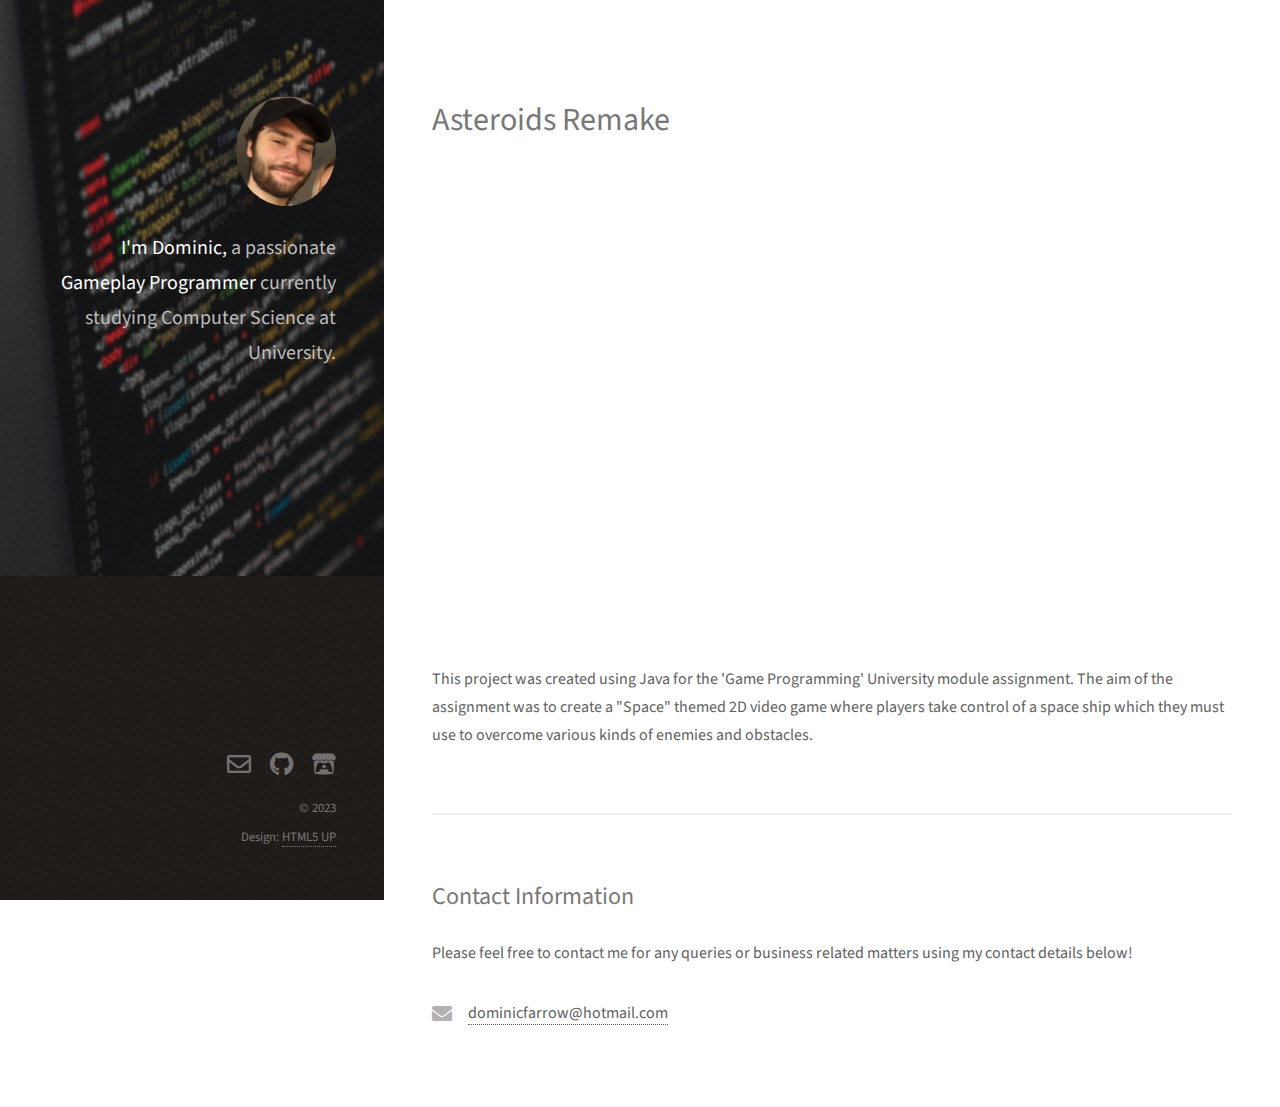
==== commit eec137b5: "Added contact info in side bar and bottom of all pages, improved text readability, and added links t" ====
--- a/asteroids.html
+++ b/asteroids.html
@@ -36,12 +36,27 @@
                             where players take control of a space ship which they must use to overcome various kinds of enemies and obstacles.
                         </p>
 					</section>
+                    <section id="three">
+                        <h2>Contact Information</h2>
+                        <p>Please feel free to contact me for any queries or business related matters using my contact details below!</p>
+                        <div class="row">
+                            <div class="col-4 col-12-small">
+                                <ul class="labeled-icons">
+                                    <li>
+                                        <h3 class="icon solid fa-envelope"><span class="label">Email</span></h3>
+                                        <a href="mailto:dominicfarrow@hotmail.com">dominicfarrow@hotmail.com</a>
+                                    </li>
+                                </ul>
+                            </div>
+                        </div>
+                    </section>
 			</div>
 
 		<!-- Footer -->
 			<footer id="footer">
 				<div class="inner">
 					<ul class="icons">
+                        <li><a href="mailto:dominicfarrow@hotmail.com" target="_blank" class="icon fa-envelope"><span class="label">Email</span></a></li>
 						<li><a href="https://github.com/DomGameDev?tab=repositories" target="_blank" class="icon brands fa-github"><span class="label">Github</span></a></li>
 						<li><a href="https://domthedev.itch.io/" target="_blank" class="icon brands fa-itch-io"><span class="label">Itch.io</span></a></li>
 					</ul>
--- a/assets/css/main.css
+++ b/assets/css/main.css
@@ -2632,7 +2632,7 @@
 		}
 
 		#header h1 {
-			color: rgba(255, 255, 255, 0.5);
+			color: rgb(189, 189, 189);
 			font-size: 1.35em;
 			line-height: 1.75em;
 			margin: 0;
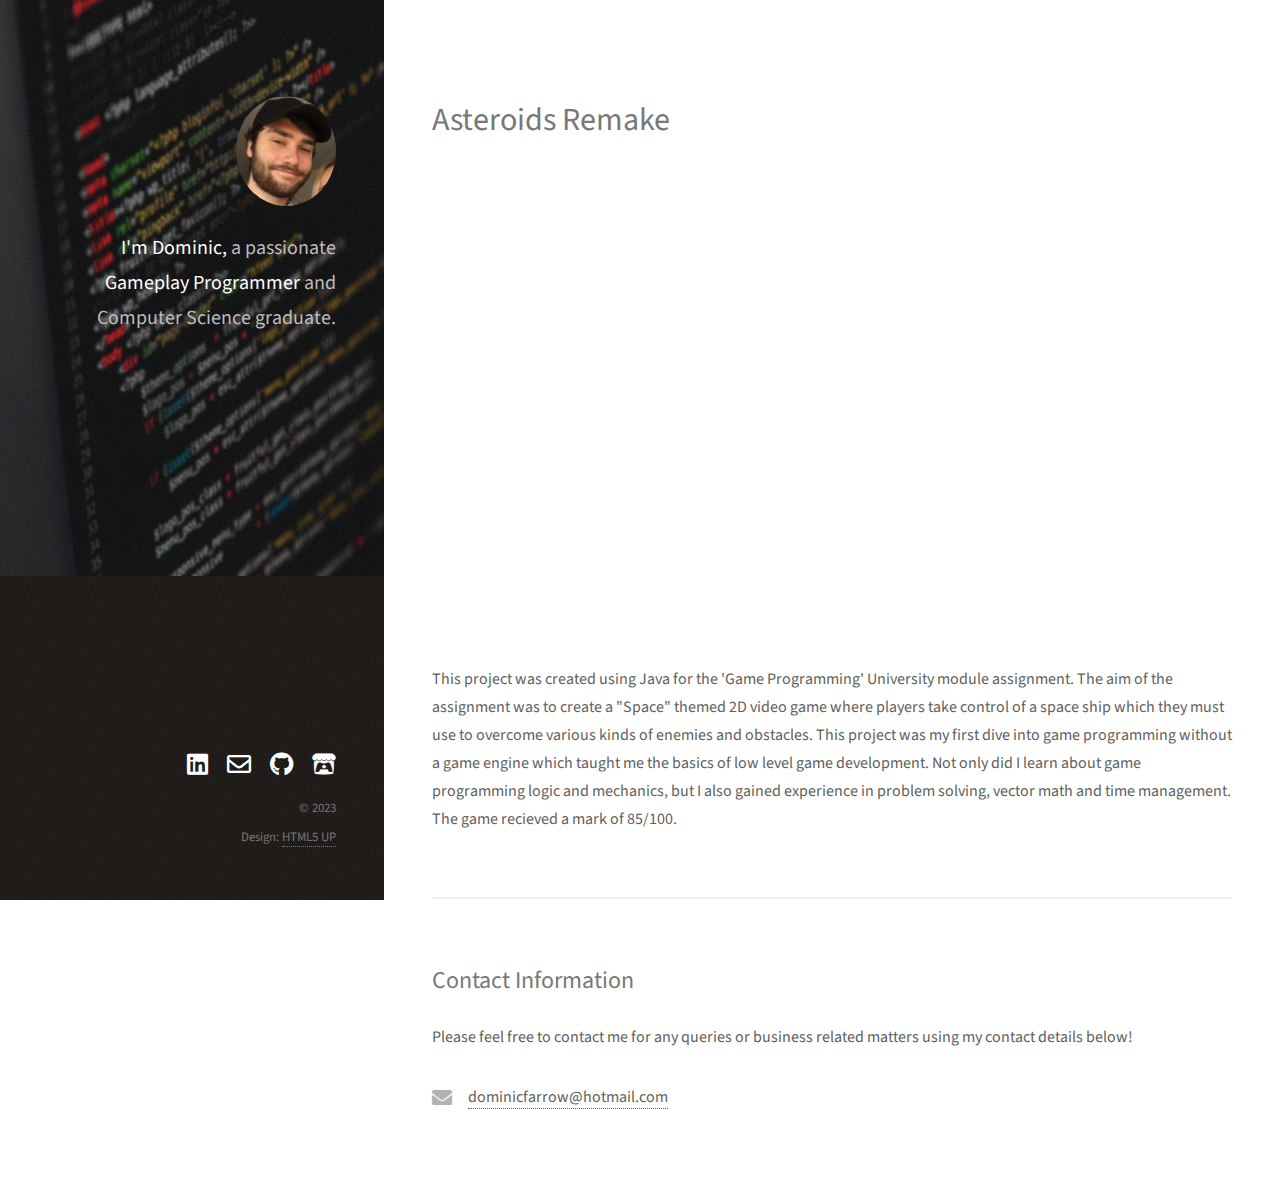
==== commit 4dd58384: "Updated description fields + Mario video" ====
--- a/asteroids.html
+++ b/asteroids.html
@@ -18,7 +18,7 @@
 				<div class="inner">
 					<a href="index.html" class="image avatar"><img src="images/avatar.jpg" alt="" /></a>
 					<h1><strong>I'm Dominic,</strong> a passionate <strong>Gameplay Programmer</strong>
-					currently studying Computer Science at University.
+                    and Computer Science graduate.
 				    </h1>
 				</div>
 			</header>
@@ -31,9 +31,13 @@
 						<header class="major">
 							<h2>Asteroids Remake</h2>
 						</header>
-                        <iframe width="854" height="480" src="https://www.youtube.com/embed/8bOMdxIpTtk" title="Asteroids Demo Video" frameborder="0" allow="accelerometer; autoplay; clipboard-write; encrypted-media; gyroscope; picture-in-picture; web-share" allowfullscreen></iframe>
+                        <div class="yt">
+                            <iframe width="854" height="480" src="https://www.youtube.com/embed/8bOMdxIpTtk" title="Asteroids Demo Video" frameborder="0" allow="accelerometer; autoplay; clipboard-write; encrypted-media; gyroscope; picture-in-picture; web-share" allowfullscreen></iframe>
+                        </div>
 						<p> This project was created using Java for the 'Game Programming' University module assignment. The aim of the assignment was to create a "Space" themed 2D video game
-                            where players take control of a space ship which they must use to overcome various kinds of enemies and obstacles.
+                            where players take control of a space ship which they must use to overcome various kinds of enemies and obstacles. This project was my first dive into game 
+                            programming without a game engine which taught me the basics of low level game development. Not only did I learn about game programming logic and mechanics, but I also
+                            gained experience in problem solving, vector math and time management. The game recieved a mark of 85/100.
                         </p>
 					</section>
                     <section id="three">
@@ -56,6 +60,7 @@
 			<footer id="footer">
 				<div class="inner">
 					<ul class="icons">
+                        <li><a href="https://www.linkedin.com/in/dfarrow00/" target="_blank" class="icon brands fa-linkedin"><span class="label">LinkedIn</span></a></li>
                         <li><a href="mailto:dominicfarrow@hotmail.com" target="_blank" class="icon fa-envelope"><span class="label">Email</span></a></li>
 						<li><a href="https://github.com/DomGameDev?tab=repositories" target="_blank" class="icon brands fa-github"><span class="label">Github</span></a></li>
 						<li><a href="https://domthedev.itch.io/" target="_blank" class="icon brands fa-itch-io"><span class="label">Itch.io</span></a></li>
--- a/assets/css/main.css
+++ b/assets/css/main.css
@@ -2650,7 +2650,7 @@
 	}
 
 		#footer .icons a {
-			color: rgba(255, 255, 255, 0.4);
+			color: rgb(255, 255, 255);
 		}
 
 	#footer .copyright {
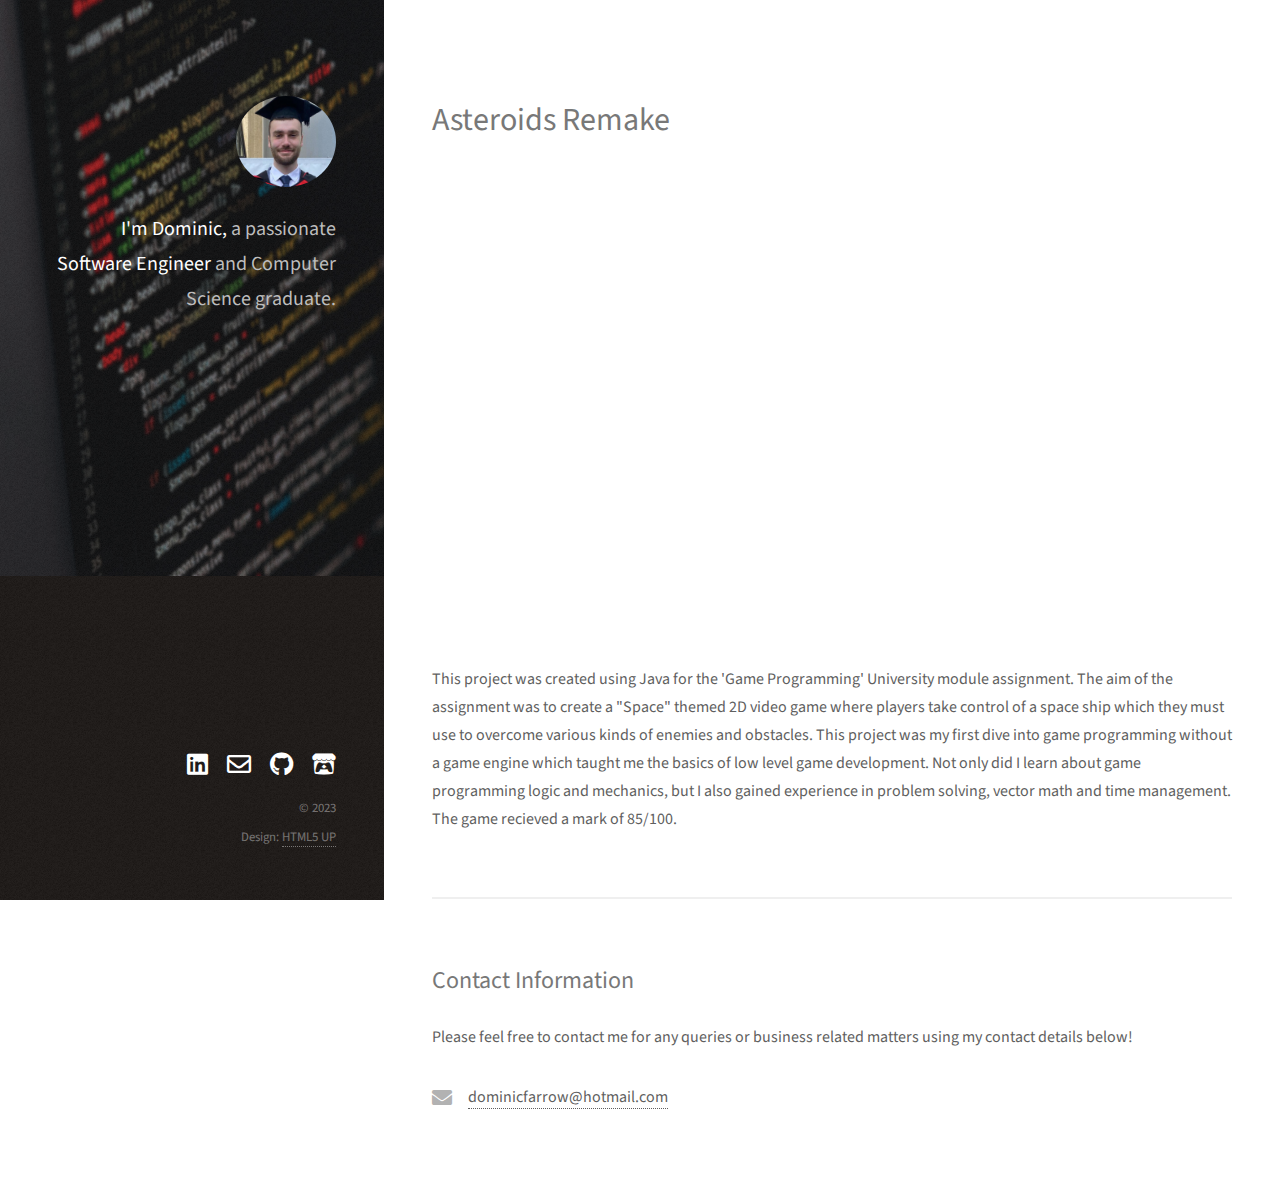
==== commit 35375573: "Updated summary and fixed github link on all pages" ====
--- a/asteroids.html
+++ b/asteroids.html
@@ -17,7 +17,7 @@
 			<header id="header">
 				<div class="inner">
 					<a href="index.html" class="image avatar"><img src="images/avatar.jpg" alt="" /></a>
-					<h1><strong>I'm Dominic,</strong> a passionate <strong>Gameplay Programmer</strong>
+					<h1><strong>I'm Dominic,</strong> a passionate <strong>Software Engineer</strong>
                     and Computer Science graduate.
 				    </h1>
 				</div>
@@ -62,7 +62,7 @@
 					<ul class="icons">
                         <li><a href="https://www.linkedin.com/in/dfarrow00/" target="_blank" class="icon brands fa-linkedin"><span class="label">LinkedIn</span></a></li>
                         <li><a href="mailto:dominicfarrow@hotmail.com" target="_blank" class="icon fa-envelope"><span class="label">Email</span></a></li>
-						<li><a href="https://github.com/DomGameDev?tab=repositories" target="_blank" class="icon brands fa-github"><span class="label">Github</span></a></li>
+						<li><a href="https://github.com/dfarrow00" target="_blank" class="icon brands fa-github"><span class="label">Github</span></a></li>
 						<li><a href="https://domthedev.itch.io/" target="_blank" class="icon brands fa-itch-io"><span class="label">Itch.io</span></a></li>
 					</ul>
 					<ul class="copyright">
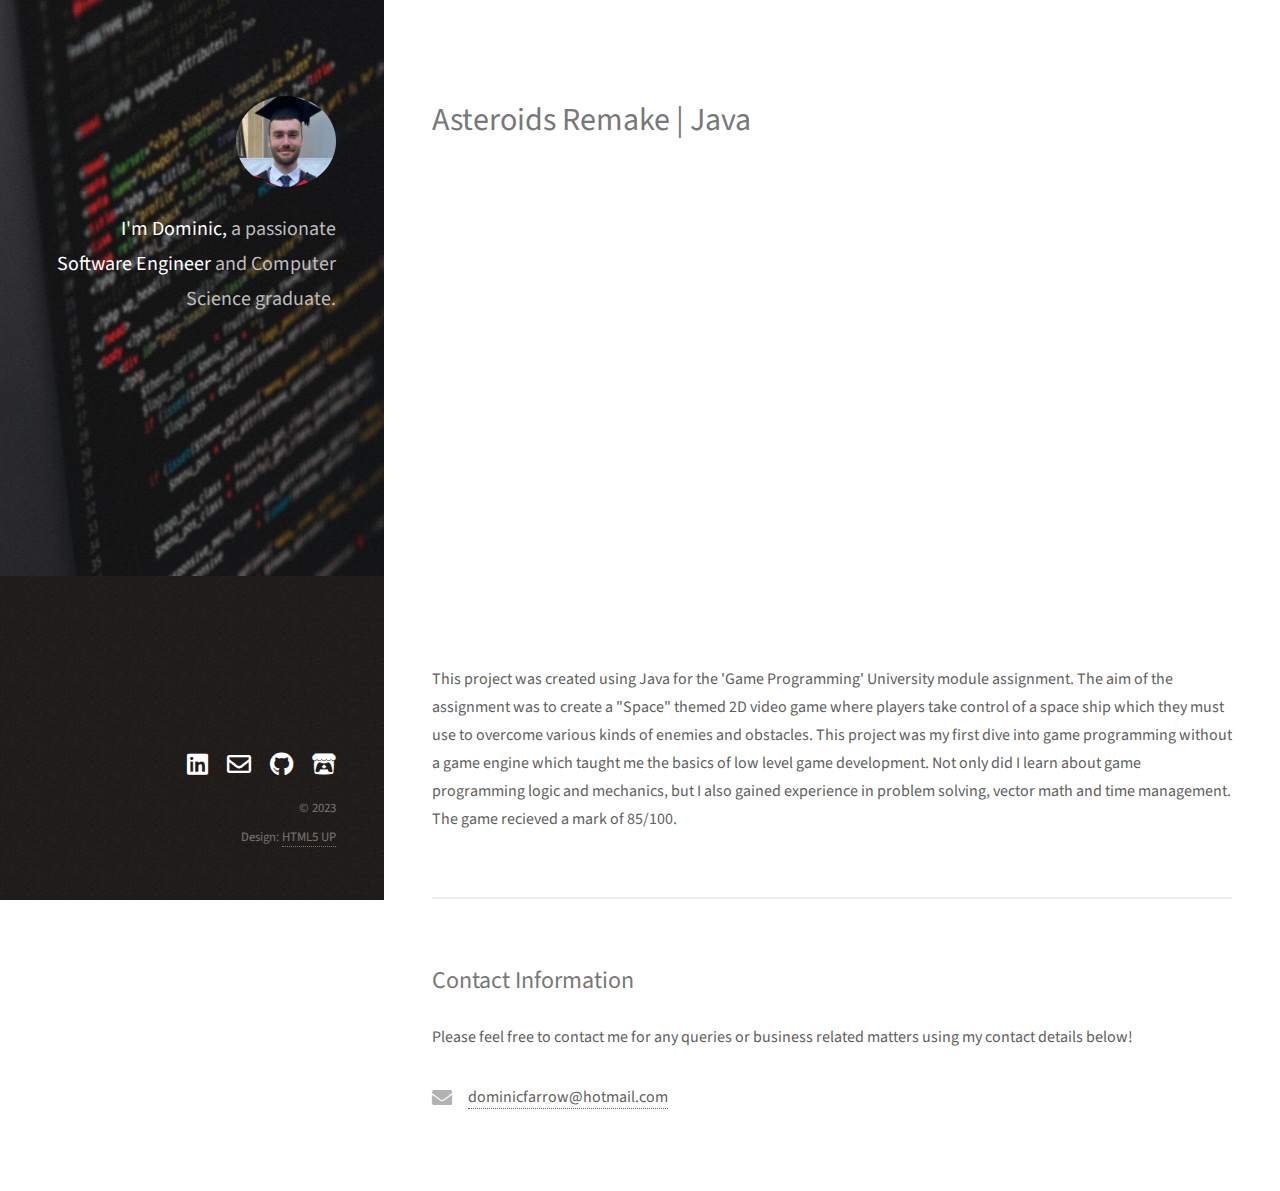
==== commit e2d942e0: "Added compiler page and updated page titles" ====
--- a/asteroids.html
+++ b/asteroids.html
@@ -29,7 +29,7 @@
 				<!-- One -->
 					<section id="one">
 						<header class="major">
-							<h2>Asteroids Remake</h2>
+							<h2>Asteroids Remake | Java</h2>
 						</header>
                         <div class="yt">
                             <iframe width="854" height="480" src="https://www.youtube.com/embed/8bOMdxIpTtk" title="Asteroids Demo Video" frameborder="0" allow="accelerometer; autoplay; clipboard-write; encrypted-media; gyroscope; picture-in-picture; web-share" allowfullscreen></iframe>
